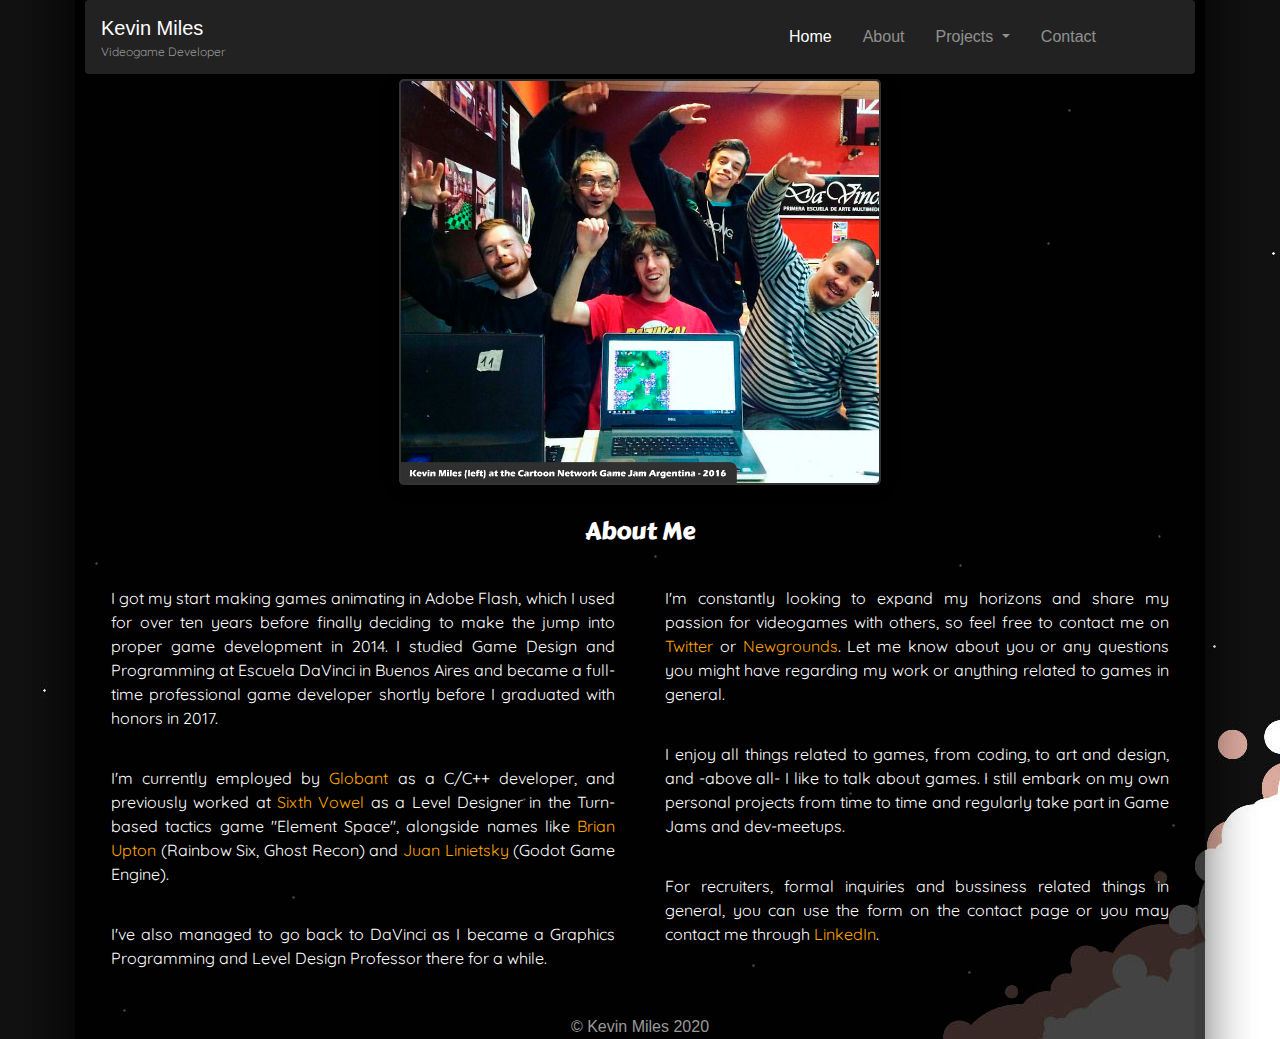
==== about.html @ 95bf8ea5 "Initial Upload" ====
<!DOCTYPE html>

<html>

	<head> 
		<meta name="viewport" content="width=device-width, initial-scale=1, shrink-to-fit=no">
		<title>Kevin Miles, Game Developer</title>

		<link rel="icon" href="Assets/asterash_ico.jpg">
		
		<!-- CSS -->
		
		<link rel="stylesheet" type="text/css" href="/CSS/main.css">
		<link rel="stylesheet" href="https://maxcdn.bootstrapcdn.com/bootstrap/4.0.0/css/bootstrap.min.css" integrity="sha384-Gn5384xqQ1aoWXA+058RXPxPg6fy4IWvTNh0E263XmFcJlSAwiGgFAW/dAiS6JXm" crossorigin="anonymous">
		<link rel="stylesheet" type="text/css" href="/CSS/modifiers.css">

		<!-- FONTS -->

		<link rel="stylesheet" href="https://fonts.googleapis.com/css?family=Amatic SC">
		<link href="https://fonts.googleapis.com/css?family=Quicksand" rel="stylesheet">
		<link href="https://fonts.googleapis.com/css?family=Carter+One" rel="stylesheet">

		<style>
			.dropdown-item.active, .dropdown-item:active {
			  color: orange;
			  text-decoration: none;
			  background-color: #007bff;
			}

			.dropdown-item:hover, .dropdown-item:focus {
			  color: orange;
			  text-decoration: none;
			  background-color: #f8f9fa;
			}
		</style>

	</head>
		<header class="navbar-inverse" role="banner">		
			<div class="container">		
				<nav class="navbar-expand-lg navbar navbar-dark rounded" style="background-color: #222";>

						<a class="navbar-brand">Kevin Miles
					  		<p class="description">Videogame Developer</p>
					  	</a>
					  	<a class="custom-navbar-space-md d-none d-sm-block"></a>			  	
					  	<button class="navbar-toggler" type="button" data-toggle="collapse" data-target="#navbarSupportedContent" aria-controls="navbarSupportedContent" aria-expanded="false" aria-label="Toggle navigation">
					    <span class="navbar-toggler-icon"></span>
					  	</button>

						 <div class="collapse navbar-collapse" id="navbarSupportedContent">
						    <ul class="navbar-nav mr-auto">
						      	<li class="nav-item active">
						        	<a class="nav-link" href="index.html">Home <span class="sr-only">(current)</span></a>
						      	</li>
						      	<li class="nav-item">
						        	<a class="nav-link" href="">About</a>
						      	</li>
						      	<li class="nav-item dropdown">
						        <a class="nav-link dropdown-toggle" href="#" id="navbarDropdown" role="button" data-toggle="dropdown" aria-haspopup="true" aria-expanded="false">
						          Projects
						        </a>
						 			<div class="dropdown-menu" aria-labelledby="navbarDropdown"> 
						    		<a class="dropdown-item" href="/elementspace.html">Element Space</a>
						    		<a class="dropdown-item" href="/keendreams.html">Keen Dreams</a>
						    		<div class="dropdown-divider"></div>
						    		<a class="dropdown-item" href="/mobile&web.html">Mobile & Web</a>
						 			<div class="dropdown-divider"></div>
						    		<a class="dropdown-item" href="/jamgames.html">Jam Games</a>
						 			</div>
						      	</li>
						    	<li class="nav-item">
						    	    <a class="nav-link" href="Serv/contact.php">Contact</a>
						    	</li>
						    </ul>
						</div>
				</nav>				

			</div>

		</header>

		<!-- HEADER END -->
		
		<!-- BODY -->

		<body class="darkBG view">

			<div class = "container d-none d-md-block" style="width: 40%"">
				<div class="align-items-center">
					<div class = "jumbotron top-space shadow d-none d-md-block" style="align-items-center">
						<img src="Assets/cnjam.jpg" class="img-responsive rounded" alt="cnjam" style="width: 100%">
					</div>
				</div>	
			</div>

			<div class = "container">	
				<div class = "jumbotron top-space shadow d-md-none">
					<img src="Assets/cnjamMobile.jpg" class="img-responsive rounded" alt="cnjamMobile" style="width: 100%">
				</div>
				
				<h4 class="text-center" style="color:white">About Me</h4>

				<div class="row justify-content-center jumbotron-secondary top-space">
				<!--<div class="col-lg-12 col-md-12 col-sm-12 col-xs-12 text-center top-space d-md-none">
						<p class="text-justify">I'm an all-rounder game developer based in Argentina, that specializes primarily in design across multiple platforms and environments.
					</div>-->
				

			<!-- MOBILE -->	

					<!--<div class="col-lg-12 col-md-12 col-sm-12 col-xs-12 text-center top-space d-md-none">
						<button class="btn btn-outline-light" type="button" data-toggle="collapse" data-target=".multi-collapse" aria-expanded="false" aria-controls="multiCollapseExample1 multiCollapseExample2">MORE</button>
					</div>-->	

					<div class="col-lg-6 col-md-6 col-sm-12 col-xs-12 text-center top-space d-md-none">
						<p class="text-justify">I got my start making games animating in Adobe Flash, which I used for over ten years before finally deciding to make the jump into proper game development in 2014. I studied Game Design and Programming at Escuela DaVinci in Buenos Aires and became a full-time professional game developer shortly before I graduated with honors in 2017.</p> 

						<p class="text-justify">I'm currently employed by <a href="https://www.globant.com/" target="_blank">Globant</a> as a C/C++ developer, and previously worked at <a href="https://www.sixthvowel.com/" target="_blank">Sixth Vowel</a> as a Level Designer in the Turn-based tactics game "Element Space", alongside names like <a href="https://gameontherails.com/" target="_blank">Brian Upton</a> (Rainbow Six, Ghost Recon) and <a href="https://twitter.com/reduzio?lang=en" target="_blank">Juan Linietsky</a> (Godot Game Engine).</p>
					<!--<p class="text-justify">I enjoy all things related to games, from coding, to art and -above all- design. I still make my own games from time to time and regularly take part in Game Jams and dev-meetups.</p>
					</div>
					<div class="col-lg-6 col-md-6 col-sm-12 col-xs-12 text-center top-space collapse multi-collapse" id="multiCollapseExample2 d-md-none">
						<p class="text-justify">I even managed to go back to DaVinci to become a Graphics Programming Professor, teaching the basics of it in the Unity3D environment.</p>

						<p class="text-justify">I'm constantly looking to expand my horizons and share my passion for videogames with others, so feel free to contact me on <a href="https://twitter.com/_KevMiles?lang=en">Twitter</a> or <a href="https://kmiles.newgrounds.com/" target="_blank">Newgrounds</a>. Let me know about you or any questions you might have regarding my work or anything related to games in general.</p>

						<p class="text-justify">For recruiters, formal inquiries and bussiness related things in general, you can use the form on the contact page or you may contact me through <a href="https://www.linkedin.com/in/kevin-miles-junas-6341b9b7/" target="_blank">LinkedIn</a>.</p>-->
						<h4 class="text-center d-md-none" style="color:white">More</h4>
					</div>		
				

			<!-- DESKTOP -->

					<div class="col-lg-6 col-md-6 col-sm-12 col-xs-12 text-center top-space d-none d-md-block">
						<p class="text-justify">I got my start making games animating in Adobe Flash, which I used for over ten years before finally deciding to make the jump into proper game development in 2014. I studied Game Design and Programming at Escuela DaVinci in Buenos Aires and became a full-time professional game developer shortly before I graduated with honors in 2017.</p> 

						<p class="text-justify">I'm currently employed by <a href="https://www.globant.com/" target="_blank">Globant</a> as a C/C++ developer, and previously worked at <a href="https://www.sixthvowel.com/" target="_blank">Sixth Vowel</a> as a Level Designer in the Turn-based tactics game "Element Space", alongside names like <a href="https://gameontherails.com/" target="_blank">Brian Upton</a> (Rainbow Six, Ghost Recon) and <a href="https://twitter.com/reduzio?lang=en" target="_blank">Juan Linietsky</a> (Godot Game Engine).</p>

						<p class="text-justify">I've also managed to go back to DaVinci as I became a Graphics Programming and Level Design Professor there for a while.</p>

					</div>
					<div class="col-lg-6 col-md-6 col-sm-12 col-xs-12 text-center top-space d-none d-md-block">
						

						<p class="text-justify">I'm constantly looking to expand my horizons and share my passion for videogames with others, so feel free to contact me on <a href="https://twitter.com/_KevMiles?lang=en">Twitter</a> or <a href="https://kmiles.newgrounds.com/" target="_blank">Newgrounds</a>. Let me know about you or any questions you might have regarding my work or anything related to games in general.</p>

						<p class="text-justify">I enjoy all things related to games, from coding, to art and design, and -above all- I like to talk about games. I still embark on my own personal projects from time to time and regularly take part in Game Jams and dev-meetups.</p>

						<p class="text-justify">For recruiters, formal inquiries and bussiness related things in general, you can use the form on the contact page or you may contact me through <a href="https://www.linkedin.com/in/kevin-miles-junas-6341b9b7/" target="_blank">LinkedIn</a>.</p>
					</div>		
				</div>
			</div>	

			<!-- MOBILE -->
			<div class="container">	
				<div class="row justify-content-center top-space d-md-none">	
					<div class="col-lg-8 col-md-8 col-sm-12 col-xs-12 text-center">
						<button class="btn btn-outline-info top-space" type="button" data-toggle="collapse" data-target="#collapseCode" aria-expanded="false" aria-controls="collapseCode" style="width: 100px">CODE</button>
						<p class="text-justify top-space collapse multi-collapse" id="collapseCode">Most of my code these days is written in both C# or C/C++, in my work at Escuela DaVinci and Globant, respectively. But even if I'm a designer at heart, I'm a more than capable coder in languages such as ActionScript, Haxe, Lua, Python and -of course- JS and PHP, both of which help power this site.</p>
					</div>
				</div>

				<div class="row justify-content-center top-space d-md-none">
					<div class="col-lg-8 col-md-8 col-sm-12 col-xs-12 text-center">		
						<button class="btn btn-outline-warning top-space" type="button" data-toggle="collapse" data-target="#collapseDesign" aria-expanded="false" aria-controls="collapseDesign" style="width: 100px">DESIGN</button>				
						<p class="text-justify top-space collapse multi-collapse" id="collapseDesign">I consider myself a designer above all else. From games I used to build with spare pieces from other games as a child, to apps and websites such as this one, to graphic design and animation, which was my original gateway into the industry. I see design as "The Art of Everything" and I strive to be the best I can at it.</p>
					</div>							
				</div>

				<div class="row justify-content-center top-space d-md-none">
					<div class="col-lg-8 col-md-8 col-sm-12 col-xs-12 text-center">		
						<button class="btn btn-outline-danger top-space" type="button" data-toggle="collapse" data-target="#collapseTeaching" aria-expanded="false" aria-controls="collapseTeaching" style="width: 100px">TEACHING</button>			
						<p class="text-justify top-space collapse multi-collapse" id="collapseTeaching">One of my passions as a coder is to marry the technical aspects of game development with the art and design that I love so much. Naturally, I became interested in Graphics Programming while I studied at Escuela DaVinci, to where I went back as a teacher in the matter. I also taught Level Design and the Final Course (Thesis). Always loved to share my passion with others and help them find theirs.</p>
					</div>							
				</div>
			</div>

		</body>
		
		<!-- BODY END -->

		<!-- FOOTER -->

		<div class = "container">
			<footer = class="secondary text-center top-space">&#169 Kevin Miles 2020</footer>
		</div>

	<script src="https://code.jquery.com/jquery-3.2.1.slim.min.js" integrity="sha384-KJ3o2DKtIkvYIK3UENzmM7KCkRr/rE9/Qpg6aAZGJwFDMVNA/GpGFF93hXpG5KkN" crossorigin="anonymous"></script>

	<script src="https://maxcdn.bootstrapcdn.com/bootstrap/4.0.0/js/bootstrap.min.js" integrity="sha384-JZR6Spejh4U02d8jOt6vLEHfe/JQGiRRSQQxSfFWpi1MquVdAyjUar5+76PVCmYl" crossorigin="anonymous"></script>
---- CSS/main.css ----
header
{
	color: white;
	margin: 0;
}

body
{
	background: #222;
	margin: 0;
}

header h1, h2
{
	display: inline;

	margin: 0;
	color: white;
}

nav ul
{
	display: inline;

	margin: 0;
	padding: 0 0 0 20px;
}

nav ul li
{
	display: inline-block;
	list-style: none;
	padding: 0px 15px 0px 0px;
}

nav ul li a
{
	color: white;
}

p
{
	font-family: 'Quicksand', sans-serif;
	color:white;
	padding: 10px;
}

html, body
{
	margin:0;
	padding:0;
	height: 100%;
	width: 100%; 
}

.presentation
{
	font-family: Amatic SC;
	font-size: 30px;
	margin: 0%, 0, 5%, 0;
}

.addborder
{
	border: 1px solid white;
	border-radius: 5px;
}

.top-space 
{
   display: block;
   margin: 1% 0 0 0;
}

.row-secondary
{
  display: -webkit-box;
  display: -ms-flexbox;
  display: flex;
  -ms-flex-wrap: wrap;
  flex-wrap: wrap;
  margin-right: -15px;
  margin-left: -15px;
  margin-top: -12px;
}

.col
{
	background: #666;
	color: white;
	float: left;

	border-radius: 5px;
	padding: 10px .5%;
	margin: .5%;
	width: 31%;
}

.darkBG
{
	background: #111;
}

.lightBG
{
	background: #999;
}

.secondary
{
	background: none;
	color: #999;
}

.description
{
	margin: 0px;
	padding: 0px;
	font-size: 12px;
	background: none;
	color: #999;
	clear: both;
}

.custom-navbar-space
{
	font-stretch: 60px;
	color: white;
	margin:0% 55% 0% 0%;
	padding: 0% 0% 0% 0%;
}

.custom-navbar-space-md
{
	font-stretch: 60px;
	color: white;
	margin:0% 50% 0% 0%;
	padding: 0% 0% 0% 0%;
}

.activeLink
{
	color: #440;
}

.custom-rowbg-section
{
	background: #625;
	color: white;
	float: center;
	border-radius: 5px;
	padding: 5% .5%;
	margin: 0, 5%, 0, 5%;
}

.slide-1
{
	background: #999;
	color: white;
	float: center;
	border-radius: 5px;
	padding: 5% .5%;
	margin: 0, 5%, 10%, 5%;
}
.slide-2
{
	background: #666;
	color: white;
	float: center;
	border-radius: 5px;
	padding: 5% .5%;
	margin: 0, 5%, 10%, 5%;
}

.slide-3
{
	background: #111;
	color: white;
	float: center;
	border-radius: 5px;
	padding: 5% .5%;
	margin: 0, 5%, 10%, 5%;
}

.jumbotron-secondary
{
	padding: .5rem 1rem;
	margin-bottom: .5rem;
	background-color: none;
	border-radius: .3rem;		
}

.container-secondary
{
  width: 100%;
  padding-right: 15px;
  padding-left: 15px;
  margin-right: auto;
  margin-left: auto;
  margin-top: 0%
}

.shadow {
  box-shadow: 0px 4px 8px -1px rgba(0, 0, 0, 0.2), 0px 8px 10px 0px rgba(0, 0, 0, 0.14), 0px 2px 20px 0px rgba(0, 0, 0, 0.12);
  transition: box-shadow 0.28s cubic-bezier(0.4, 0, 0.2, 1);
  &:hover {
    box-shadow: 0px 22px 30px -7px rgba(0, 0, 0, 0.2), 0px 48px 76px 3px rgba(0, 0, 0, 0.14), 0px 18px 92px 16px rgba(0, 0, 0, 0.12);
  }
}

.shadow-nohover {
  box-shadow: 0px 2px 4px -1px rgba(0, 0, 0, 0.2), 0px 4px 5px 0px rgba(0, 0, 0, 0.14), 0px 1px 10px 0px rgba(0, 0, 0, 0.12);
  transition: box-shadow 0.28s cubic-bezier(0.4, 0, 0.2, 1);
}

.box {
  background: #111;
  border-radius: 0.3rem;
  height: 10rem;
  width: 10rem;
}

.form-error
{
	color:red
}

footer
{
	clear: both;
	display: inline-block;
}
---- CSS/modifiers.css ----
a
{
	display: inline;
	color:orange
}

label
{
	font-family: 'Quicksand', sans-serif;
	color:white;
}

h4
{
	font-family: 'Carter One', cursive;
	color:white;
}

h5
{
	font-family: 'Amatic SC';
	color:white;
}

html,
body,
.view 
{
	height: 100%;
}

.view 
{
	 background: url("/Assets/backgroundImgXL.jpg")no-repeat center center fixed;
	-webkit-background-size: cover;
	-moz-background-size: cover;
	-o-background-size: cover;
	background-size: cover;
	background-size: auto;
	background-color:black;
}

.jumbotron
{
	background-color: #333;
	padding: .5%;
	color: white;
}

.jamb-o-tron
{
	background-color: transparent;
	border-style: solid;
	border-width: 1px;
	border-color: white;
	padding: .5%;	
	margin: 10px;		
}

.jamb-o-tron-nborder
{
	background-color: transparent;
	border-style: solid;
	border-width: 0px;
	border-color: white;
	padding: .5%;	
	margin: 10px;		
}

h5
{
	font-family: 'Amatic SC';
	color:white;
	font-size: 25px;
}
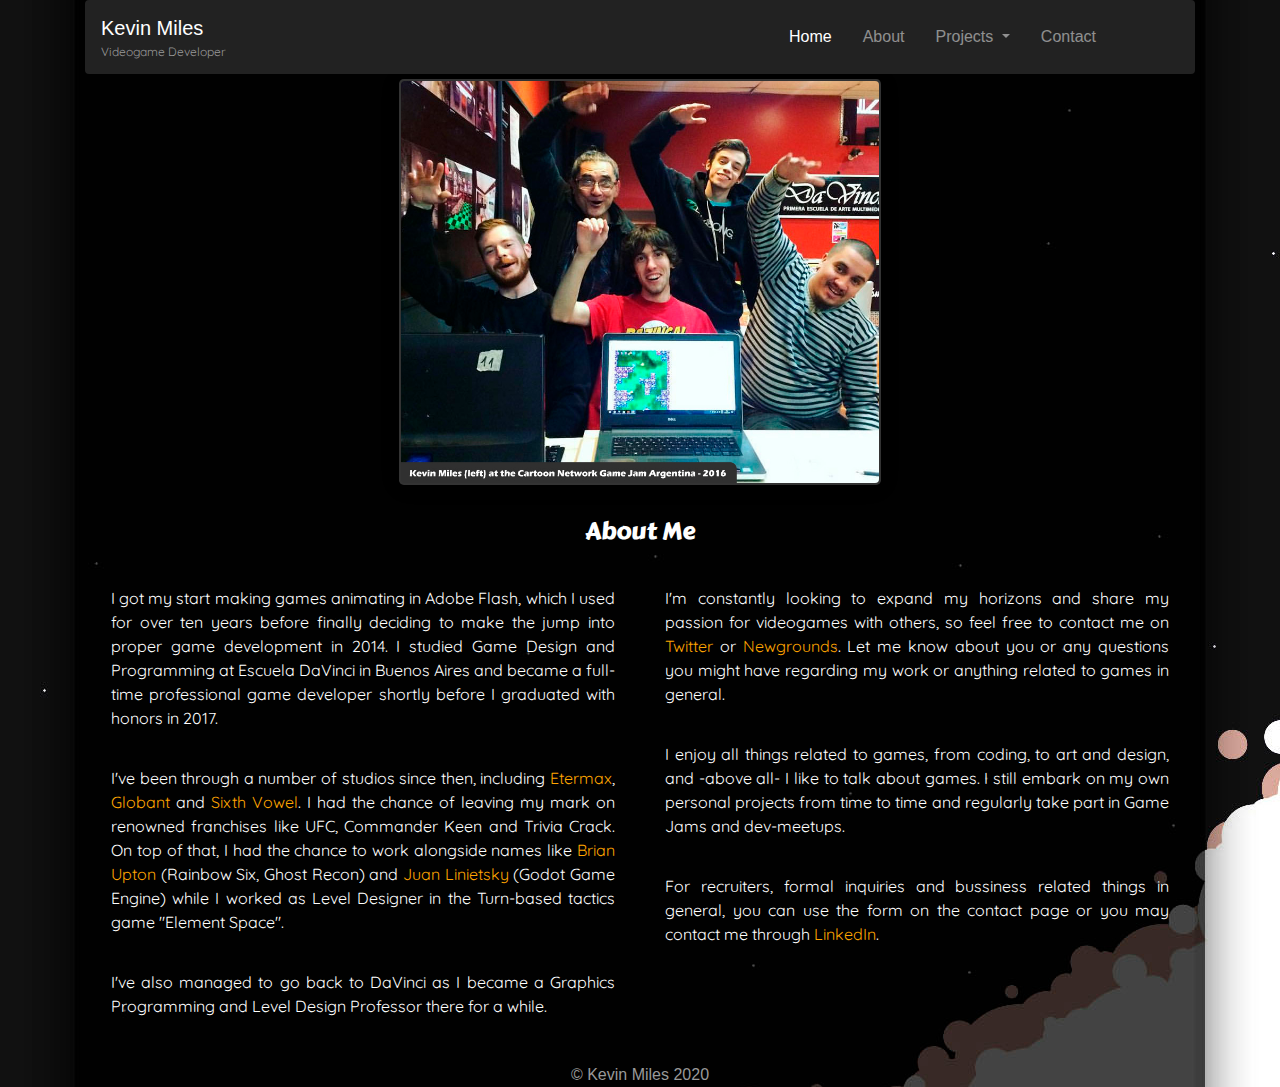
==== commit 9aefea04: "UFC4 page created, Showtime Disaster added" ====
--- a/about.html
+++ b/about.html
@@ -59,7 +59,8 @@
 						        <a class="nav-link dropdown-toggle" href="#" id="navbarDropdown" role="button" data-toggle="dropdown" aria-haspopup="true" aria-expanded="false">
 						          Projects
 						        </a>
-						 			<div class="dropdown-menu" aria-labelledby="navbarDropdown"> 
+						 			<div class="dropdown-menu" aria-labelledby="navbarDropdown">
+						 			<a class="dropdown-item" href="/ufc4.html">UFC 4</a> 
 						    		<a class="dropdown-item" href="/elementspace.html">Element Space</a>
 						    		<a class="dropdown-item" href="/keendreams.html">Keen Dreams</a>
 						    		<div class="dropdown-divider"></div>
@@ -115,7 +116,8 @@
 					<div class="col-lg-6 col-md-6 col-sm-12 col-xs-12 text-center top-space d-md-none">
 						<p class="text-justify">I got my start making games animating in Adobe Flash, which I used for over ten years before finally deciding to make the jump into proper game development in 2014. I studied Game Design and Programming at Escuela DaVinci in Buenos Aires and became a full-time professional game developer shortly before I graduated with honors in 2017.</p> 
 
-						<p class="text-justify">I'm currently employed by <a href="https://www.globant.com/" target="_blank">Globant</a> as a C/C++ developer, and previously worked at <a href="https://www.sixthvowel.com/" target="_blank">Sixth Vowel</a> as a Level Designer in the Turn-based tactics game "Element Space", alongside names like <a href="https://gameontherails.com/" target="_blank">Brian Upton</a> (Rainbow Six, Ghost Recon) and <a href="https://twitter.com/reduzio?lang=en" target="_blank">Juan Linietsky</a> (Godot Game Engine).</p>
+						<p class="text-justify">I've been through a number of studios since then, including <a href="https://www.etermax.com/home/?lang=en" target="_blank">Etermax</a>, <a href="https://www.globant.com/" target="_blank">Globant</a> and <a href="https://www.sixthvowel.com/" target="_blank">Sixth Vowel</a>. I had the chance of leaving my mark on renowned franchises like UFC, Commander Keen and Trivia Crack. On top of that, I had the chance to work alongside names like <a href="https://gameontherails.com/" target="_blank">Brian Upton</a> (Rainbow Six, Ghost Recon) and <a href="https://twitter.com/reduzio?lang=en" target="_blank">Juan Linietsky</a> (Godot Game Engine) while I worked as Level Designer in the Turn-based tactics game "Element Space".</p>
+						
 					<!--<p class="text-justify">I enjoy all things related to games, from coding, to art and -above all- design. I still make my own games from time to time and regularly take part in Game Jams and dev-meetups.</p>
 					</div>
 					<div class="col-lg-6 col-md-6 col-sm-12 col-xs-12 text-center top-space collapse multi-collapse" id="multiCollapseExample2 d-md-none">
@@ -133,7 +135,7 @@
 					<div class="col-lg-6 col-md-6 col-sm-12 col-xs-12 text-center top-space d-none d-md-block">
 						<p class="text-justify">I got my start making games animating in Adobe Flash, which I used for over ten years before finally deciding to make the jump into proper game development in 2014. I studied Game Design and Programming at Escuela DaVinci in Buenos Aires and became a full-time professional game developer shortly before I graduated with honors in 2017.</p> 
 
-						<p class="text-justify">I'm currently employed by <a href="https://www.globant.com/" target="_blank">Globant</a> as a C/C++ developer, and previously worked at <a href="https://www.sixthvowel.com/" target="_blank">Sixth Vowel</a> as a Level Designer in the Turn-based tactics game "Element Space", alongside names like <a href="https://gameontherails.com/" target="_blank">Brian Upton</a> (Rainbow Six, Ghost Recon) and <a href="https://twitter.com/reduzio?lang=en" target="_blank">Juan Linietsky</a> (Godot Game Engine).</p>
+						<p class="text-justify">I've been through a number of studios since then, including <a href="https://www.etermax.com/home/?lang=en" target="_blank">Etermax</a>, <a href="https://www.globant.com/" target="_blank">Globant</a> and <a href="https://www.sixthvowel.com/" target="_blank">Sixth Vowel</a>. I had the chance of leaving my mark on renowned franchises like UFC, Commander Keen and Trivia Crack. On top of that, I had the chance to work alongside names like <a href="https://gameontherails.com/" target="_blank">Brian Upton</a> (Rainbow Six, Ghost Recon) and <a href="https://twitter.com/reduzio?lang=en" target="_blank">Juan Linietsky</a> (Godot Game Engine) while I worked as Level Designer in the Turn-based tactics game "Element Space".</p>
 
 						<p class="text-justify">I've also managed to go back to DaVinci as I became a Graphics Programming and Level Design Professor there for a while.</p>
 
@@ -155,7 +157,7 @@
 				<div class="row justify-content-center top-space d-md-none">	
 					<div class="col-lg-8 col-md-8 col-sm-12 col-xs-12 text-center">
 						<button class="btn btn-outline-info top-space" type="button" data-toggle="collapse" data-target="#collapseCode" aria-expanded="false" aria-controls="collapseCode" style="width: 100px">CODE</button>
-						<p class="text-justify top-space collapse multi-collapse" id="collapseCode">Most of my code these days is written in both C# or C/C++, in my work at Escuela DaVinci and Globant, respectively. But even if I'm a designer at heart, I'm a more than capable coder in languages such as ActionScript, Haxe, Lua, Python and -of course- JS and PHP, both of which help power this site.</p>
+						<p class="text-justify top-space collapse multi-collapse" id="collapseCode">Most of my code these days is written in both C# or C/C++, but I'm also a more than capable coder in languages such as ActionScript, Haxe, Lua, Python and -of course- JS and PHP, both of which help power this site.</p>
 					</div>
 				</div>
 
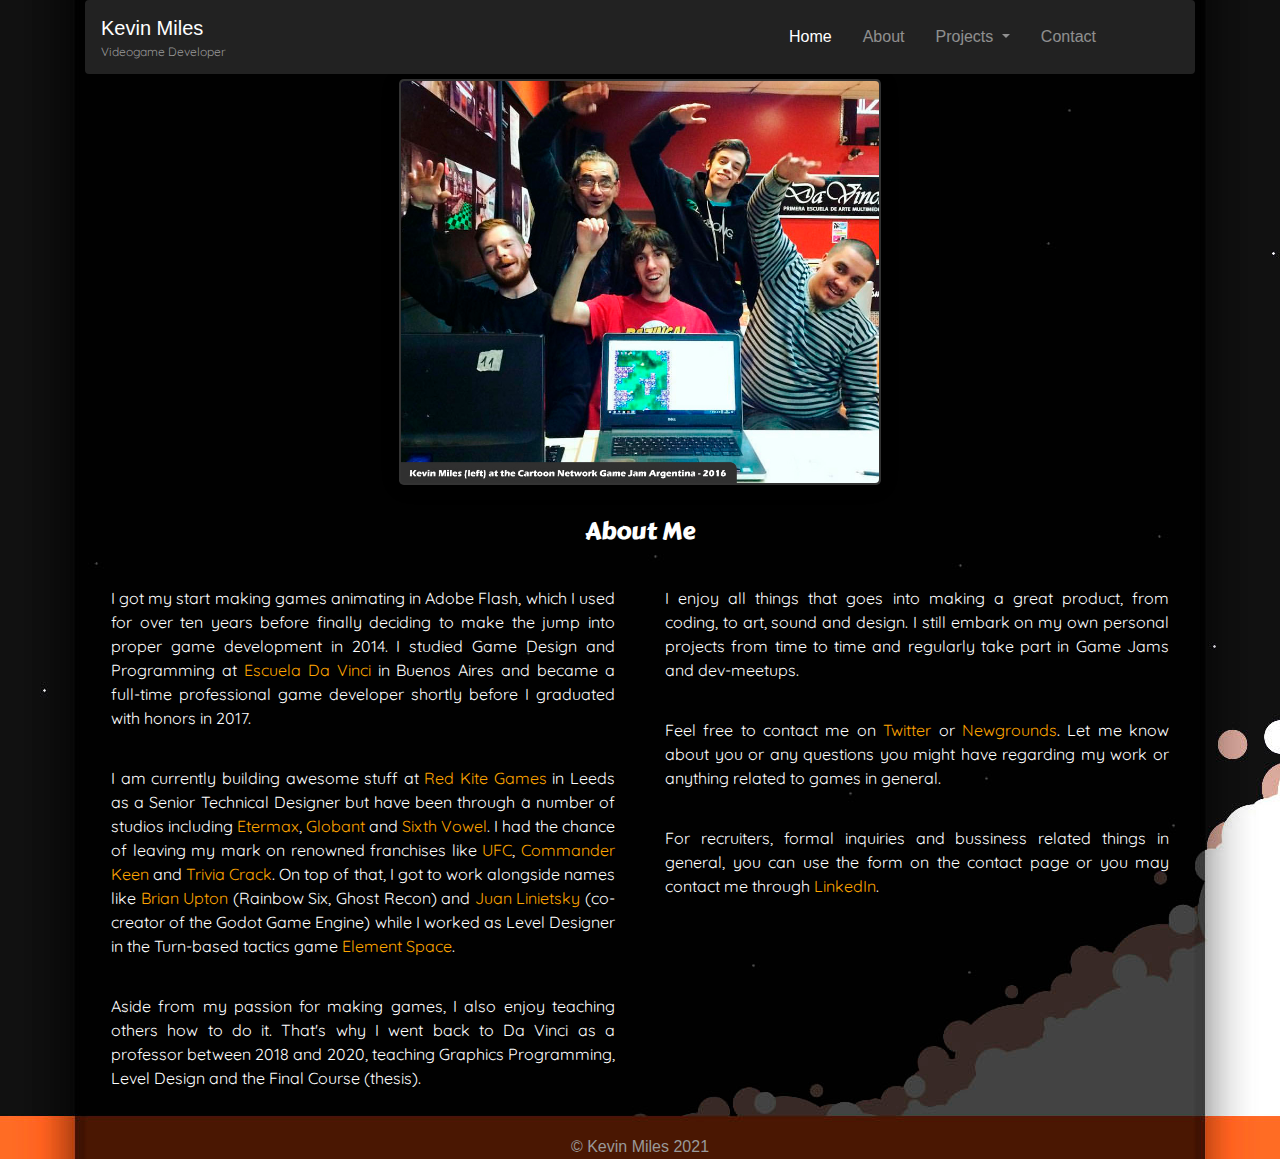
==== commit 4fd40d4e: "Updated site to reflect current state of events" ====
--- a/about.html
+++ b/about.html
@@ -85,9 +85,8 @@
 		<!-- BODY -->
 
 		<body class="darkBG view">
-
-			<div class = "container d-none d-md-block" style="width: 40%"">
-				<div class="align-items-center">
+			<div class = "container d-none d-md-block" style="width: 40%">
+				<div class = "align-items-center">
 					<div class = "jumbotron top-space shadow d-none d-md-block" style="align-items-center">
 						<img src="Assets/cnjam.jpg" class="img-responsive rounded" alt="cnjam" style="width: 100%">
 					</div>
@@ -114,9 +113,11 @@
 					</div>-->	
 
 					<div class="col-lg-6 col-md-6 col-sm-12 col-xs-12 text-center top-space d-md-none">
-						<p class="text-justify">I got my start making games animating in Adobe Flash, which I used for over ten years before finally deciding to make the jump into proper game development in 2014. I studied Game Design and Programming at Escuela DaVinci in Buenos Aires and became a full-time professional game developer shortly before I graduated with honors in 2017.</p> 
+						<p class="text-justify">I got my start making games animating in Adobe Flash, which I used for over ten years before finally deciding to make the jump into proper game development in 2014. I studied Game Design and Programming at Escuela Da Vinci in Buenos Aires and became a full-time professional game developer shortly before I graduated with honors in 2017.</p> 
 
-						<p class="text-justify">I've been through a number of studios since then, including <a href="https://www.etermax.com/home/?lang=en" target="_blank">Etermax</a>, <a href="https://www.globant.com/" target="_blank">Globant</a> and <a href="https://www.sixthvowel.com/" target="_blank">Sixth Vowel</a>. I had the chance of leaving my mark on renowned franchises like UFC, Commander Keen and Trivia Crack. On top of that, I had the chance to work alongside names like <a href="https://gameontherails.com/" target="_blank">Brian Upton</a> (Rainbow Six, Ghost Recon) and <a href="https://twitter.com/reduzio?lang=en" target="_blank">Juan Linietsky</a> (Godot Game Engine) while I worked as Level Designer in the Turn-based tactics game "Element Space".</p>
+						<p class="text-justify">I've been through a number of studios since then, including <a href="https://www.etermax.com/home/?lang=en" target="_blank">Etermax</a>, <a href="https://www.globant.com/" target="_blank">Globant</a> and <a href="https://www.sixthvowel.com/" target="_blank">Sixth Vowel</a>. I had the chance of leaving my mark on renowned franchises like <a href="https://www.ea.com/games/ufc/ufc-4" target="_blank">UFC</a>, <a href="https://www.nintendo.com/games/detail/commander-keen-in-keen-dreams-switch" target="_blank">Commander Keen</a> and <a href="https://apps.apple.com/us/app/trivia-crack-adventure/id1527770686" target="_blank">Trivia Crack</a>. On top of that, I got to work alongside names like <a href="https://gameontherails.com/" target="_blank">Brian Upton</a> (Rainbow Six, Ghost Recon) and <a href="https://twitter.com/reduzio?lang=en" target="_blank">Juan Linietsky</a> (co-creator of the Godot Game Engine) while I worked as Level Designer in the Turn-based tactics game <a href="https://store.steampowered.com/app/887370/Element_Space/" target="_blank">Element Space</a>.</p>
+
+						<p>I am currently building awesome stuff at <a href="Redkitegames.co.uk" target="_blank">Red Kite Games</a> in Leeds as a Senior Technical Designer.</p>
 						
 					<!--<p class="text-justify">I enjoy all things related to games, from coding, to art and -above all- design. I still make my own games from time to time and regularly take part in Game Jams and dev-meetups.</p>
 					</div>
@@ -133,21 +134,19 @@
 			<!-- DESKTOP -->
 
 					<div class="col-lg-6 col-md-6 col-sm-12 col-xs-12 text-center top-space d-none d-md-block">
-						<p class="text-justify">I got my start making games animating in Adobe Flash, which I used for over ten years before finally deciding to make the jump into proper game development in 2014. I studied Game Design and Programming at Escuela DaVinci in Buenos Aires and became a full-time professional game developer shortly before I graduated with honors in 2017.</p> 
+						<p class="text-justify">I got my start making games animating in Adobe Flash, which I used for over ten years before finally deciding to make the jump into proper game development in 2014. I studied Game Design and Programming at <a href="https://www.davinci.edu.ar" target="_blank">Escuela Da Vinci</a> in Buenos Aires and became a full-time professional game developer shortly before I graduated with honors in 2017.</p> 
 
-						<p class="text-justify">I've been through a number of studios since then, including <a href="https://www.etermax.com/home/?lang=en" target="_blank">Etermax</a>, <a href="https://www.globant.com/" target="_blank">Globant</a> and <a href="https://www.sixthvowel.com/" target="_blank">Sixth Vowel</a>. I had the chance of leaving my mark on renowned franchises like UFC, Commander Keen and Trivia Crack. On top of that, I had the chance to work alongside names like <a href="https://gameontherails.com/" target="_blank">Brian Upton</a> (Rainbow Six, Ghost Recon) and <a href="https://twitter.com/reduzio?lang=en" target="_blank">Juan Linietsky</a> (Godot Game Engine) while I worked as Level Designer in the Turn-based tactics game "Element Space".</p>
+						<p class="text-justify">I am currently building awesome stuff at <a href="Redkitegames.co.uk" target="_blank">Red Kite Games</a> in Leeds as a Senior Technical Designer but have been through a number of studios including <a href="https://www.etermax.com/home/?lang=en" target="_blank">Etermax</a>, <a href="https://www.globant.com/" target="_blank">Globant</a> and <a href="https://www.sixthvowel.com/" target="_blank">Sixth Vowel</a>. I had the chance of leaving my mark on renowned franchises like <a href="https://www.ea.com/games/ufc/ufc-4" target="_blank">UFC</a>, <a href="https://www.nintendo.com/games/detail/commander-keen-in-keen-dreams-switch" target="_blank">Commander Keen</a> and <a href="https://apps.apple.com/us/app/trivia-crack-adventure/id1527770686" target="_blank">Trivia Crack</a>. On top of that, I got to work alongside names like <a href="https://gameontherails.com/" target="_blank">Brian Upton</a> (Rainbow Six, Ghost Recon) and <a href="https://twitter.com/reduzio?lang=en" target="_blank">Juan Linietsky</a> (co-creator of the Godot Game Engine) while I worked as Level Designer in the Turn-based tactics game <a href="https://store.steampowered.com/app/887370/Element_Space/" target="_blank">Element Space</a>.</p>
 
-						<p class="text-justify">I've also managed to go back to DaVinci as I became a Graphics Programming and Level Design Professor there for a while.</p>
-
+						<p class="text-justify">Aside from my passion for making games, I also enjoy teaching others how to do it. That's why I went back to Da Vinci as a professor between 2018 and 2020, teaching Graphics Programming, Level Design and the Final Course (thesis).</p>
 					</div>
 					<div class="col-lg-6 col-md-6 col-sm-12 col-xs-12 text-center top-space d-none d-md-block">
 						
+						<p class="text-justify">I enjoy all things that goes into making a great product, from coding, to art, sound and design. I still embark on my own personal projects from time to time and regularly take part in Game Jams and dev-meetups.</p>
 
-						<p class="text-justify">I'm constantly looking to expand my horizons and share my passion for videogames with others, so feel free to contact me on <a href="https://twitter.com/_KevMiles?lang=en">Twitter</a> or <a href="https://kmiles.newgrounds.com/" target="_blank">Newgrounds</a>. Let me know about you or any questions you might have regarding my work or anything related to games in general.</p>
+						<p class="text-justify">Feel free to contact me on <a href="https://twitter.com/_KevMiles?lang=en">Twitter</a> or <a href="https://kmiles.newgrounds.com/" target="_blank">Newgrounds</a>. Let me know about you or any questions you might have regarding my work or anything related to games in general.</p>
 
-						<p class="text-justify">I enjoy all things related to games, from coding, to art and design, and -above all- I like to talk about games. I still embark on my own personal projects from time to time and regularly take part in Game Jams and dev-meetups.</p>
-
-						<p class="text-justify">For recruiters, formal inquiries and bussiness related things in general, you can use the form on the contact page or you may contact me through <a href="https://www.linkedin.com/in/kevin-miles-junas-6341b9b7/" target="_blank">LinkedIn</a>.</p>
+						<p class="text-justify">For recruiters, formal inquiries and bussiness related things in general, you can use the form on the contact page or you may contact me through <a href="https://www.linkedin.com/in/kevmiles/" target="_blank">LinkedIn</a>.</p>
 					</div>		
 				</div>
 			</div>	
@@ -183,7 +182,7 @@
 		<!-- FOOTER -->
 
 		<div class = "container">
-			<footer = class="secondary text-center top-space">&#169 Kevin Miles 2020</footer>
+			<footer = class="secondary text-center top-space">&#169 Kevin Miles 2021</footer>
 		</div>
 
 	<script src="https://code.jquery.com/jquery-3.2.1.slim.min.js" integrity="sha384-KJ3o2DKtIkvYIK3UENzmM7KCkRr/rE9/Qpg6aAZGJwFDMVNA/GpGFF93hXpG5KkN" crossorigin="anonymous"></script>
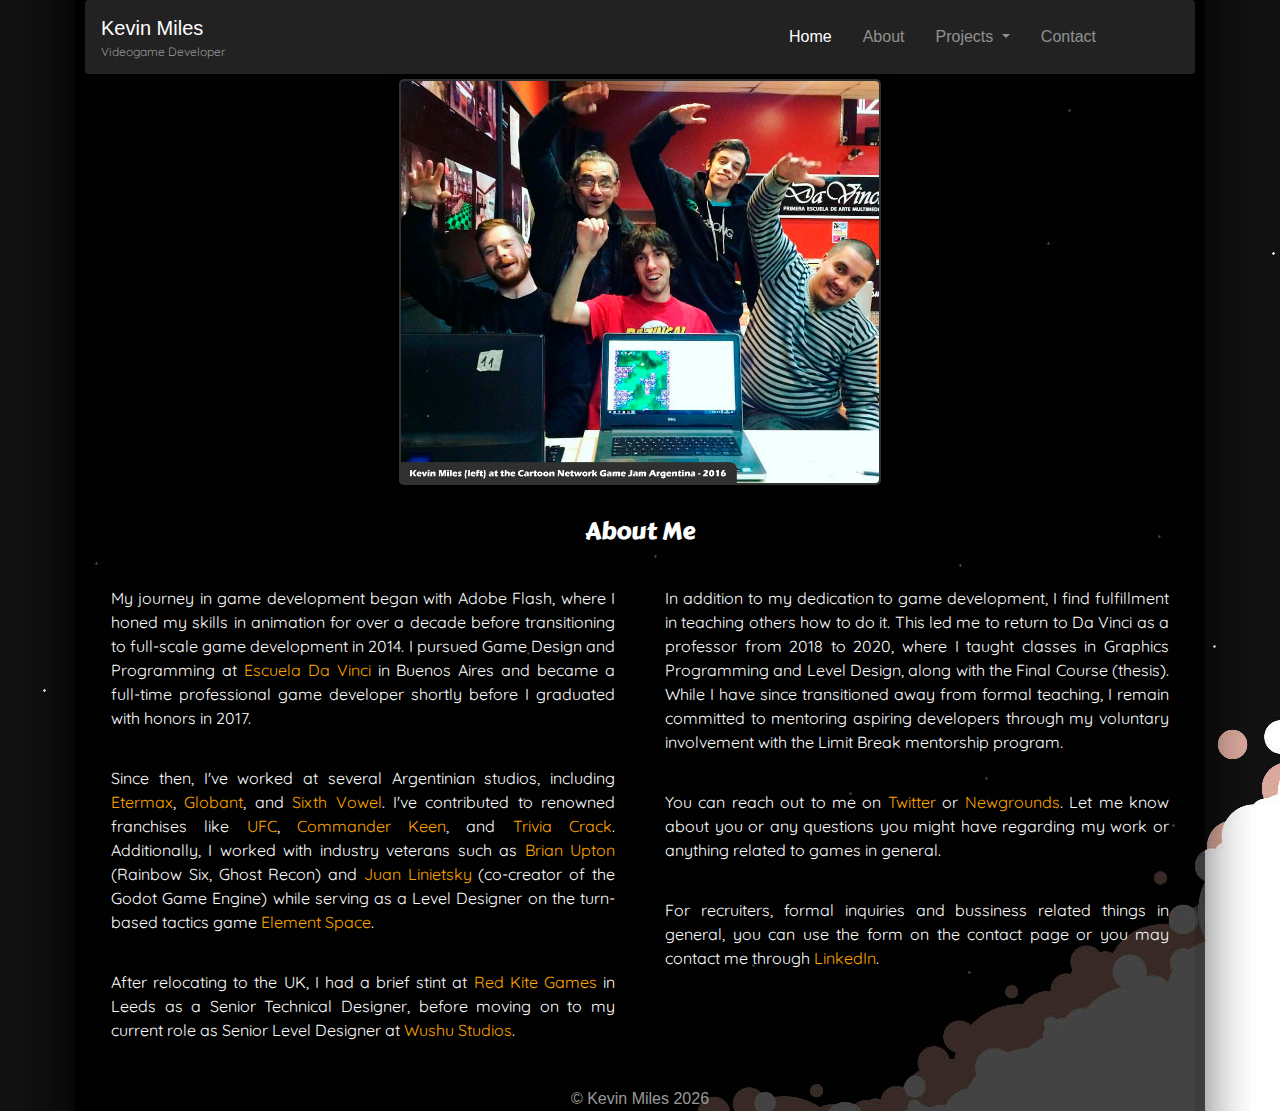
==== commit f61f5d55: "update information on page" ====
--- a/about.html
+++ b/about.html
@@ -113,12 +113,9 @@
 					</div>-->	
 
 					<div class="col-lg-6 col-md-6 col-sm-12 col-xs-12 text-center top-space d-md-none">
-						<p class="text-justify">I got my start making games animating in Adobe Flash, which I used for over ten years before finally deciding to make the jump into proper game development in 2014. I studied Game Design and Programming at Escuela Da Vinci in Buenos Aires and became a full-time professional game developer shortly before I graduated with honors in 2017.</p> 
-
-						<p class="text-justify">I've been through a number of studios since then, including <a href="https://www.etermax.com/home/?lang=en" target="_blank">Etermax</a>, <a href="https://www.globant.com/" target="_blank">Globant</a> and <a href="https://www.sixthvowel.com/" target="_blank">Sixth Vowel</a>. I had the chance of leaving my mark on renowned franchises like <a href="https://www.ea.com/games/ufc/ufc-4" target="_blank">UFC</a>, <a href="https://www.nintendo.com/games/detail/commander-keen-in-keen-dreams-switch" target="_blank">Commander Keen</a> and <a href="https://apps.apple.com/us/app/trivia-crack-adventure/id1527770686" target="_blank">Trivia Crack</a>. On top of that, I got to work alongside names like <a href="https://gameontherails.com/" target="_blank">Brian Upton</a> (Rainbow Six, Ghost Recon) and <a href="https://twitter.com/reduzio?lang=en" target="_blank">Juan Linietsky</a> (co-creator of the Godot Game Engine) while I worked as Level Designer in the Turn-based tactics game <a href="https://store.steampowered.com/app/887370/Element_Space/" target="_blank">Element Space</a>.</p>
-
-						<p>I am currently building awesome stuff at <a href="Redkitegames.co.uk" target="_blank">Red Kite Games</a> in Leeds as a Senior Technical Designer.</p>
-						
+						<p class="text-justify">I began my journey in game development with Adobe Flash, which I used to draw and animate for over ten years before transitioning to full-scale game development in 2014. I studied Game Design and Programming at Escuela Da Vinci in Buenos Aires, and became a full-time professional game developer shortly before graduating with honors in 2017.</p> 
+						<p class="text-justify">Since then, I've worked at several studios, including <a href="https://www.etermax.com/home/?lang=en" target="_blank">Etermax</a>, <a href="https://www.globant.com/" target="_blank">Globant</a>, and <a href="https://www.sixthvowel.com/" target="_blank">Sixth Vowel</a>. I've contributed to renowned franchises like <a href="https://www.ea.com/games/ufc/ufc-4" target="_blank">UFC</a>, <a href="https://www.nintendo.com/games/detail/commander-keen-in-keen-dreams-switch" target="_blank">Commander Keen</a>, and <a href="https://apps.apple.com/us/app/trivia-crack-adventure/id1527770686" target="_blank">Trivia Crack</a>. Additionally, I worked with industry veterans such as <a href="https://gameontherails.com/" target="_blank">Brian Upton</a> (Rainbow Six, Ghost Recon) and <a href="https://twitter.com/reduzio?lang=en" target="_blank">Juan Linietsky</a> (co-creator of the Godot Game Engine) while serving as a Level Designer on the turn-based tactics game <a href="https://store.steampowered.com/app/887370/Element_Space/" target="_blank">Element Space</a>.</p>
+						<p class="text-justify">After relocating to the UK, I had a brief stint at <a href="https://www.redkitegames.co.uk" target="_blank">Red Kite Games</a> in Leeds as a Senior Technical Designer, before moving on to my current role as Senior Level Designer at <a href="https://wushustudios.com/" target="_blank">Wushu Studios</a>.</p>
 					<!--<p class="text-justify">I enjoy all things related to games, from coding, to art and -above all- design. I still make my own games from time to time and regularly take part in Game Jams and dev-meetups.</p>
 					</div>
 					<div class="col-lg-6 col-md-6 col-sm-12 col-xs-12 text-center top-space collapse multi-collapse" id="multiCollapseExample2 d-md-none">
@@ -134,17 +131,17 @@
 			<!-- DESKTOP -->
 
 					<div class="col-lg-6 col-md-6 col-sm-12 col-xs-12 text-center top-space d-none d-md-block">
-						<p class="text-justify">I got my start making games animating in Adobe Flash, which I used for over ten years before finally deciding to make the jump into proper game development in 2014. I studied Game Design and Programming at <a href="https://www.davinci.edu.ar" target="_blank">Escuela Da Vinci</a> in Buenos Aires and became a full-time professional game developer shortly before I graduated with honors in 2017.</p> 
+						<p class="text-justify">My journey in game development began with Adobe Flash, where I honed my skills in animation for over a decade before transitioning to full-scale game development in 2014. I pursued Game Design and Programming at <a href="https://www.davinci.edu.ar" target="_blank">Escuela Da Vinci</a> in Buenos Aires and became a full-time professional game developer shortly before I graduated with honors in 2017.</p> 
 
-						<p class="text-justify">I am currently building awesome stuff at <a href="Redkitegames.co.uk" target="_blank">Red Kite Games</a> in Leeds as a Senior Technical Designer but have been through a number of studios including <a href="https://www.etermax.com/home/?lang=en" target="_blank">Etermax</a>, <a href="https://www.globant.com/" target="_blank">Globant</a> and <a href="https://www.sixthvowel.com/" target="_blank">Sixth Vowel</a>. I had the chance of leaving my mark on renowned franchises like <a href="https://www.ea.com/games/ufc/ufc-4" target="_blank">UFC</a>, <a href="https://www.nintendo.com/games/detail/commander-keen-in-keen-dreams-switch" target="_blank">Commander Keen</a> and <a href="https://apps.apple.com/us/app/trivia-crack-adventure/id1527770686" target="_blank">Trivia Crack</a>. On top of that, I got to work alongside names like <a href="https://gameontherails.com/" target="_blank">Brian Upton</a> (Rainbow Six, Ghost Recon) and <a href="https://twitter.com/reduzio?lang=en" target="_blank">Juan Linietsky</a> (co-creator of the Godot Game Engine) while I worked as Level Designer in the Turn-based tactics game <a href="https://store.steampowered.com/app/887370/Element_Space/" target="_blank">Element Space</a>.</p>
+						<p class="text-justify">Since then, I've worked at several Argentinian studios, including <a href="https://www.etermax.com/home/?lang=en" target="_blank">Etermax</a>, <a href="https://www.globant.com/" target="_blank">Globant</a>, and <a href="https://www.sixthvowel.com/" target="_blank">Sixth Vowel</a>. I've contributed to renowned franchises like <a href="https://www.ea.com/games/ufc/ufc-4" target="_blank">UFC</a>, <a href="https://www.nintendo.com/games/detail/commander-keen-in-keen-dreams-switch" target="_blank">Commander Keen</a>, and <a href="https://apps.apple.com/us/app/trivia-crack-adventure/id1527770686" target="_blank">Trivia Crack</a>. Additionally, I worked with industry veterans such as <a href="https://gameontherails.com/" target="_blank">Brian Upton</a> (Rainbow Six, Ghost Recon) and <a href="https://twitter.com/reduzio?lang=en" target="_blank">Juan Linietsky</a> (co-creator of the Godot Game Engine) while serving as a Level Designer on the turn-based tactics game <a href="https://store.steampowered.com/app/887370/Element_Space/" target="_blank">Element Space</a>.</p>
 
-						<p class="text-justify">Aside from my passion for making games, I also enjoy teaching others how to do it. That's why I went back to Da Vinci as a professor between 2018 and 2020, teaching Graphics Programming, Level Design and the Final Course (thesis).</p>
+						<p class="text-justify">After relocating to the UK, I had a brief stint at <a href="https://www.redkitegames.co.uk" target="_blank">Red Kite Games</a> in Leeds as a Senior Technical Designer, before moving on to my current role as Senior Level Designer at <a href="https://wushustudios.com/" target="_blank">Wushu Studios</a>.</p>
 					</div>
 					<div class="col-lg-6 col-md-6 col-sm-12 col-xs-12 text-center top-space d-none d-md-block">
 						
-						<p class="text-justify">I enjoy all things that goes into making a great product, from coding, to art, sound and design. I still embark on my own personal projects from time to time and regularly take part in Game Jams and dev-meetups.</p>
+						<p class="text-justify">In addition to my dedication to game development, I find fulfillment in teaching others how to do it. This led me to return to Da Vinci as a professor from 2018 to 2020, where I taught classes in Graphics Programming and Level Design, along with the Final Course (thesis). While I have since transitioned away from formal teaching, I remain committed to mentoring aspiring developers through my voluntary involvement with the Limit Break mentorship program.</p>
 
-						<p class="text-justify">Feel free to contact me on <a href="https://twitter.com/_KevMiles?lang=en">Twitter</a> or <a href="https://kmiles.newgrounds.com/" target="_blank">Newgrounds</a>. Let me know about you or any questions you might have regarding my work or anything related to games in general.</p>
+						<p class="text-justify">You can reach out to me on <a href="https://twitter.com/_KevMiles?lang=en">Twitter</a> or <a href="https://kmiles.newgrounds.com/" target="_blank">Newgrounds</a>. Let me know about you or any questions you might have regarding my work or anything related to games in general.</p>
 
 						<p class="text-justify">For recruiters, formal inquiries and bussiness related things in general, you can use the form on the contact page or you may contact me through <a href="https://www.linkedin.com/in/kevmiles/" target="_blank">LinkedIn</a>.</p>
 					</div>		
@@ -156,21 +153,21 @@
 				<div class="row justify-content-center top-space d-md-none">	
 					<div class="col-lg-8 col-md-8 col-sm-12 col-xs-12 text-center">
 						<button class="btn btn-outline-info top-space" type="button" data-toggle="collapse" data-target="#collapseCode" aria-expanded="false" aria-controls="collapseCode" style="width: 100px">CODE</button>
-						<p class="text-justify top-space collapse multi-collapse" id="collapseCode">Most of my code these days is written in both C# or C/C++, but I'm also a more than capable coder in languages such as ActionScript, Haxe, Lua, Python and -of course- JS and PHP, both of which help power this site.</p>
+						<p class="text-justify top-space collapse multi-collapse" id="collapseCode">Most of my current coding is done in C# and C/C++, though I am also proficient in languages such as ActionScript, Haxe, and Lua.</p>
 					</div>
 				</div>
 
 				<div class="row justify-content-center top-space d-md-none">
 					<div class="col-lg-8 col-md-8 col-sm-12 col-xs-12 text-center">		
 						<button class="btn btn-outline-warning top-space" type="button" data-toggle="collapse" data-target="#collapseDesign" aria-expanded="false" aria-controls="collapseDesign" style="width: 100px">DESIGN</button>				
-						<p class="text-justify top-space collapse multi-collapse" id="collapseDesign">I consider myself a designer above all else. From games I used to build with spare pieces from other games as a child, to apps and websites such as this one, to graphic design and animation, which was my original gateway into the industry. I see design as "The Art of Everything" and I strive to be the best I can at it.</p>
+						<p class="text-justify top-space collapse multi-collapse" id="collapseDesign">I consider myself a designer above all else. From creating games with spare pieces as a child to developing apps and websites like this one, as well as working in graphic design and animation, which originally led me into the industry. I view design as "The Art of Everything" and continually strive to excel in it.</p>
 					</div>							
 				</div>
 
 				<div class="row justify-content-center top-space d-md-none">
 					<div class="col-lg-8 col-md-8 col-sm-12 col-xs-12 text-center">		
 						<button class="btn btn-outline-danger top-space" type="button" data-toggle="collapse" data-target="#collapseTeaching" aria-expanded="false" aria-controls="collapseTeaching" style="width: 100px">TEACHING</button>			
-						<p class="text-justify top-space collapse multi-collapse" id="collapseTeaching">One of my passions as a coder is to marry the technical aspects of game development with the art and design that I love so much. Naturally, I became interested in Graphics Programming while I studied at Escuela DaVinci, to where I went back as a teacher in the matter. I also taught Level Design and the Final Course (Thesis). Always loved to share my passion with others and help them find theirs.</p>
+						<p class="text-justify top-space collapse multi-collapse" id="collapseTeaching">One of my passions as a coder is integrating the technical aspects of game development with the art and design I love. My interest in Graphics Programming developed while studying at Escuela DaVinci, where I later returned as a teacher in the subject. I also taught Level Design and the Final Course (Thesis). Sharing my passion and helping others discover theirs has always been important to me. Currently, I volunteer as a mentor in the Limit Break mentorship program.</p>
 					</div>							
 				</div>
 			</div>
@@ -182,7 +179,10 @@
 		<!-- FOOTER -->
 
 		<div class = "container">
-			<footer = class="secondary text-center top-space">&#169 Kevin Miles 2021</footer>
+			<footer = class="secondary text-center top-space">&#169 Kevin Miles 
+				<script>
+					document.write(new Date().getFullYear())
+				</script></footer></footer>
 		</div>
 
 	<script src="https://code.jquery.com/jquery-3.2.1.slim.min.js" integrity="sha384-KJ3o2DKtIkvYIK3UENzmM7KCkRr/rE9/Qpg6aAZGJwFDMVNA/GpGFF93hXpG5KkN" crossorigin="anonymous"></script>
